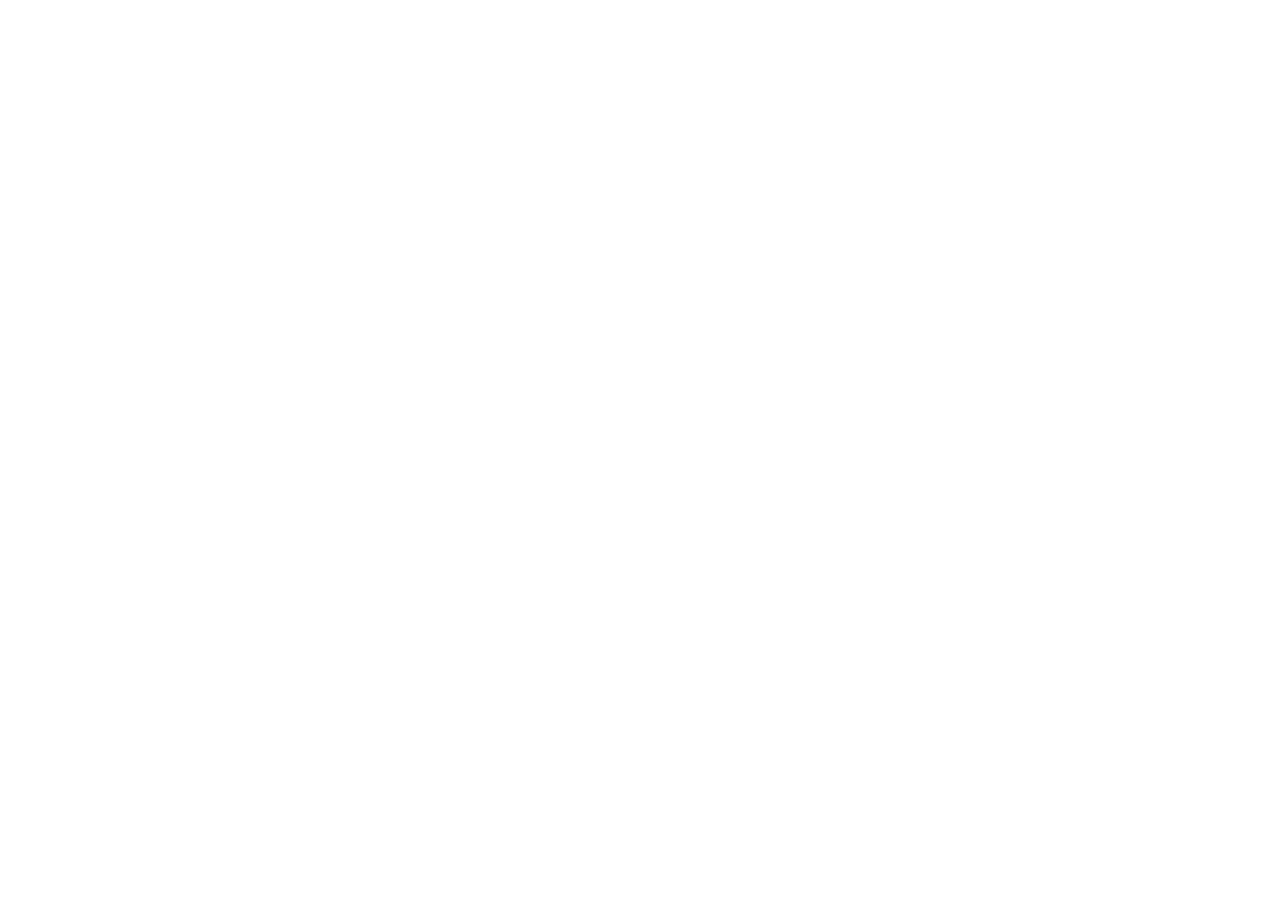
==== index.html @ 67bf9149 "new website setup" ====
<!-- 
          _______ _                 _                        
         |__   __| |               | |                       
            | |  | |__   __ _ _ __ | | __  _   _  ___  _   _ 
            | |  | '_ \ / _` | '_ \| |/ / | | | |/ _ \| | | |
            | |  | | | | (_| | | | |   <  | |_| | (_) | |_| |
            |_|  |_| |_|\__,_|_| |_|_|\_\  \__, |\___/ \__,_|
                                            __/ |            
                                           |___/            
        For showing interest in my code!

    -->


<!DOCTYPE html>
<html lang="en" ng-app="angular">
    <head>
        <meta charset="utf-8">
        <!-- CSS -->
        <link rel="stylesheet" type="text/css" href="css/custom.css">
        <!-- Javascript -->
        <script type="text/javascript" src="js/javascript.js"></script>
    </head>

    <body>
    </body>

    <footer>
    </footer>
</html>
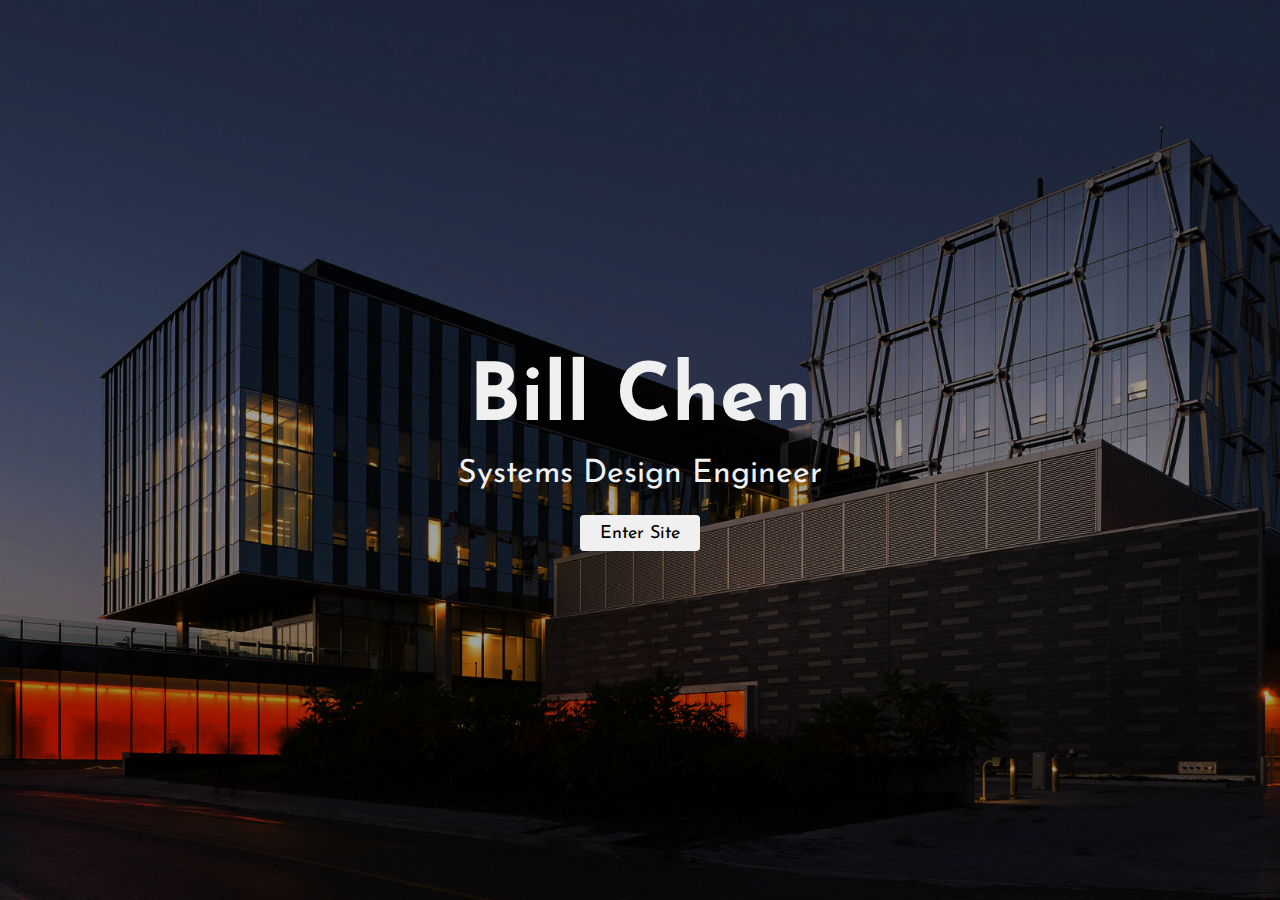
==== commit 7e83e0f9: "initial navigatio setup" ====
--- a/index.html
+++ b/index.html
@@ -13,18 +13,19 @@
 
 
 <!DOCTYPE html>
-<html lang="en" ng-app="angular">
+<html lang="en">
     <head>
         <meta charset="utf-8">
         <!-- CSS -->
-        <link rel="stylesheet" type="text/css" href="css/custom.css">
+        <link rel="stylesheet" type="text/css" href="css/global.css">
+        <link rel="stylesheet" type="text/css" href="css/landing.css">
         <!-- Javascript -->
         <script type="text/javascript" src="js/javascript.js"></script>
     </head>
 
     <body>
+        <h1>Bill Chen</h1>
+        <p>Systems Design Engineer</p>
+        <a href="pages/main.html"><button>Enter Site</button></a>
     </body>
-
-    <footer>
-    </footer>
 </html>
--- a/css/global.css
+++ b/css/global.css
@@ -0,0 +1,315 @@
+/*
+
+colors:
+Orange: #f47710
+Navbar Gray: #303030
+Black: #202020
+White: #f0f0f0
+
+*/
+
+@import url(http://fonts.googleapis.com/css?family=Josefin+Sans|Roboto+Condensed);
+
+h1, h2, h3, h4 ,h5 ,h6, p, button, li{
+	font-family: 'Josefin Sans', sans-serif;
+}
+
+*{
+	margin: 0;
+	padding: 0;
+}	
+
+body{
+	margin: 0;
+}
+
+
+/* MIN WIDTHS */
+#sideNav{
+	min-width: 172px;
+}
+
+#content{
+	min-width: 690px;
+}
+
+footer{
+	min-width: 690px;
+}
+
+
+/*~~~~~~~~~~~~~~~~Navbar~~~~~~~~~~~~~~~~~*/
+
+#sideNav{
+	position: fixed;
+	height: 100vh;
+	background-color: #303030;
+	width: 20%;
+	z-index: 9001;
+	opacity: 0.95;
+}
+
+#sideNav a{
+	text-decoration: none;
+}
+
+#sideNav h1{
+	margin: 0;
+	text-align: center;
+	padding-top: 10vh;
+	padding-bottom: 10vh;
+	color: #f0f0f0;
+	text-decoration: none;
+}
+
+.smallNavButton img{
+		display: none;
+	}	
+
+#navItems{
+	text-align: right;
+	list-style: none;
+	margin-right: none;
+	padding: none;
+	margin-right: 10%;
+}
+
+#navItems li{
+	padding-top: 5px;
+	margin-top: 5px;
+}
+
+#navItems a li{
+	color: #f0f0f0;
+	text-decoration: none;
+	font-weight: bold;
+	font-size: 1.5em;
+}
+
+#navItems li:hover{
+	color: #f47710;
+}
+
+#navFooter{
+	bottom: 0;
+	position: absolute;
+	list-style: none;
+	text-align: left;
+	padding-left: 10px;
+	padding-bottom: 10px;
+}
+#navFooter li{
+	padding-top: 5px;
+	padding-left: 5px;
+	text-decoration: none;
+	color: white;
+	font-size: 12px;
+}
+
+/*~~~~~~~~~~~~~~~~~~~FOOTER~~~~~~~~~~~~~~~~~~*/
+
+footer{
+	opacity: 0.75;
+	height: 65px;
+	color: #f0f0f0;
+	background-color: #202020;
+	position: fixed;
+	bottom: 0;
+	width: 80%;
+	margin-left: 20%;
+	font-size: 12px;
+}
+
+footer div{
+	overflow: auto;
+	height: 100%;
+	display: block;
+}
+
+footer p{
+	margin-top: 25px;
+	margin-left: 30px;
+	float: left;
+}
+
+#connect{
+	float: right;
+	list-style: none;
+	margin-top: 23px;
+	margin-right: 30px;
+}
+#connect span{
+	margin-left: 13px;
+	margin-right: 10px;
+	color: #f47710;
+}
+
+#connect li{
+	display: inline-block;
+}
+
+#connect li{
+	text-decoration: none;
+	color: white;
+}
+
+#connect li:hover{
+	text-decoration: none;
+	color: #f47710;
+}
+
+.content{
+	margin-left: 20%
+}
+
+/*~~~~~~~~~~~~~~~~MOBILE NAV~~~~~~~~~~~~~~*/
+
+
+@media (max-width: 890px){
+
+	.smallNavButton img{
+		width: 50px;
+		float: right;
+		padding-top: 5px;
+		padding-right: 15px;
+		display: block;
+	}	
+
+	#navItems{
+		display: none;
+	}
+	#navItems li{
+		margin: 0;
+	}
+	#sideNav{
+		/*display: none;*/
+		height: 4em;
+		width: 100%;
+	}
+	#sideNav h1{
+		padding: 20px 20px 17px 17px;
+		display: inline-block;
+		font-size: 1.7em;
+    	width: 200px;
+    	text-align: left;	}
+	#navItems{
+		text-align: left;
+		background-color: #303030;
+		margin: 0;
+		padding: 0;
+	}
+
+	#navItems li{
+		text-align: left;
+		background-color: #303030;
+		padding: 0.75em;
+		font-size: 1em;
+	}
+
+	.content{
+		margin-left: 0;
+	}
+
+	#navFooter{
+		display: none;
+	}
+	footer{
+		margin-left: 0;
+		width: 100%;
+		min-width: 500px;
+	}
+
+}
+
+/*~~~~~~~~~~~~~~~~~~~~~~Mobile Device (find a better way of doing this)~~~~~~~~~~~~~~~~~~~~~~~*/
+
+@media (max-device-width: 890px){
+
+	.smallNavButton img{
+		width: 100px;
+		float: right;
+		padding-top: 5px;
+		padding-right: 15px;
+		display: block;
+	}	
+
+	#navItems{
+		display: none;
+		font-size: 2.5em;
+	}
+	#navItems li{
+		margin: 0;
+		padding: 1em;
+	}
+	#sideNav{
+		/*display: none;*/
+		height: 7em;
+		width: 100%;
+	}
+	#sideNav h1{
+		padding: 30px 30px 26px 46px;
+		display: inline-block;
+		font-size: 3.5em;
+    	width: 200px;
+    	text-align: left;	
+    }
+
+
+	#navItems{
+		text-align: left;
+		background-color: #303030;
+		margin: 0;
+		padding: 0;
+	}
+
+	#navItems li{
+		text-align: left;
+		background-color: #303030;
+		padding: 0.75em;
+		font-size: 3em;
+	}
+
+	.content{
+		margin-left: 0;
+	}
+
+	#navFooter{
+		display: none;
+	}
+
+	#connect{
+		font-size: 2.5em;
+		margin-top: 16px;
+		margin-right: 16px;
+	}
+
+	footer{
+		margin-left: 0;
+		width: 100%;
+	}
+
+	footer p{
+		font-size: 2.5em;
+		margin-top: 20px;
+		margin-left: 20px;
+	}
+
+}
+
+
+
+
+
+
+
+
+
+
+
+
+
+
+
+
+
+
--- a/css/landing.css
+++ b/css/landing.css
@@ -0,0 +1,50 @@
+body{
+	height: 100vh;
+	width: auto;
+	background-image: url("../media/background/qnc.png");
+	background-color: black;
+	background-size: cover;
+	margin: 0;
+	text-align: center;
+}
+
+h1{
+	color: #f0f0f0;
+	padding-top: 40vh;
+	font-size: 5em;
+	margin: 0;
+}
+
+p{
+	color: #f0f0f0;
+	margin: 0;
+	padding-top: 2vh;
+	font-size: 2em;
+}
+
+a{
+	text-decoration: none;
+	color:white;
+}
+
+button{
+	margin-top: 25px;
+	padding: 10px 20px 8px 20px;
+    font-size: 18px;
+  	text-decoration: none;
+  	background-color: #f0f0f0;
+  	border: none;
+  	border-radius: 4px;
+}
+
+a button:hover{
+	background: #f47710;
+	color: #f0f0f0;
+}
+
+button:active, button:focus{
+  background-image: none;
+  outline: 0;
+  -webkit-box-shadow: none;
+          box-shadow: none;
+}